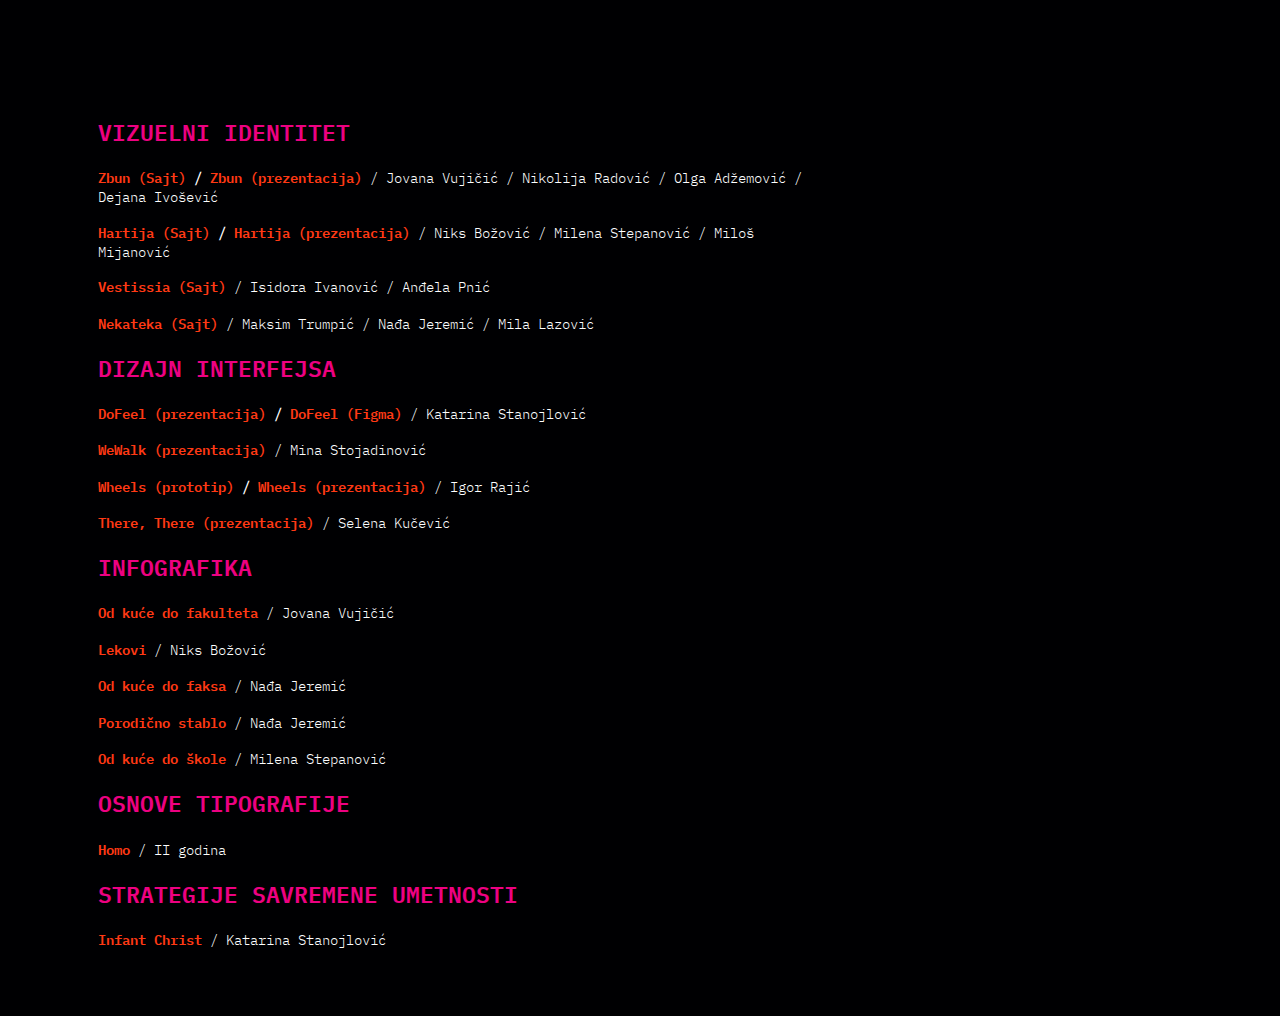
==== index.html @ 03e70bdf "Update index.html" ====
<!DOCTYpE html>
<html>
<head>
	<meta charset="utf-8">
	<meta name="viewport" content="width=device-width, initial-scale=1">
	<title>FMK DU/2024</title>

	<style type="text/css">
		@font-face {
			font-family: IBMPlexMono-Light;
			src: url(../IBMPlexMono-Light.ttf);
		}

		@font-face {
			font-family: IBMPlexMono-SemiBold;
			src: url(../IBMPlexMono-SemiBold.ttf);
		}
	</style>

	<link rel="stylesheet" type="text/css" href="style.css">

</head>
<body>
	<h1>VIZUELNI IDENTITET</h1>
		<p><strong><a href="https://drive.google.com/file/d/14YIWqXk0foU3WYNgGTz2LGXwr9jSxY_L/edit" target="_blank">Zbun (Sajt)</a> / <a href="https://docs.google.com/presentation/d/1cv5Qosp8kNuLIA_mSvvJnW4yAG36NhNT/edit?usp=sharing&ouid=112998411174908929730&rtpof=true&sd=true" target="_blank">Zbun (prezentacija)</a> </strong> / Jovana Vujičić / Nikolija Radović / Olga Adžemović / Dejana Ivošević</p>
			<p><strong><a href="https://hartija.xyz/" target="_blank">Hartija (Sajt)</a> / <a href="https://drive.google.com/file/d/19bL_RRA8BJVjBk54goTvpp6Bx_VOZxdA/view?usp=sharing" target="_blank">Hartija (prezentacija)</a></strong> / Niks Božović / Milena Stepanović / Miloš Mijanović</p>
		<p><strong><a href="https://www.isidoracreates.com/Vesstissia./" target="_blank">Vestissia (Sajt)</a></strong> / Isidora Ivanović / Anđela Pnić</p>
					<p><strong><a href="https://drive.google.com/file/d/1V8DtlT47IiT60B-oNnZswdylfnt-y7Vq/view?usp=sharing" target="_blank">Nekateka (Sajt)</a></strong> / Maksim Trumpić / Nađa Jeremić / Mila Lazović</p>

	<h1>DIZAJN INTERFEJSA</h1>
		<p><strong><a href="https://docs.google.com/presentation/d/1SFvUnXwyNdzzS04Tvp-kCzT5s1lgHse6/edit?usp=sharing&ouid=108748376167129467526&rtpof=true&sd=true" target="_blank">DoFeel (prezentacija)</a> / <a href="https://www.figma.com/proto/ThijL3gOETP0hRLHFysIHE/DoFeel-2?page-id=0%3A1&type=design&node-id=22-3&viewport=280%2C-556%2C1&t=OEp3k6jnpbhZfDGW-1&scaling=scale-down&starting-point-node-id=22%3A3&show-proto-sidebar=1&mode=design" target="_blank">DoFeel (Figma)</a> </strong> / Katarina Stanojlović</p>
			<p><strong><a href="https://www.figma.com/file/uvPgBnun7yIC66HQOGMpRK/prezentacija-wewalk?type=design&node-id=0%3A1&mode=design&t=MpEqXzLUjSBz1siK-1" target="_blank">WeWalk (prezentacija)</a> </strong> / Mina Stojadinović</p>
		<p><strong><a href="https://www.figma.com/proto/91YuTas70VKkoQ0FdJYg3k/Untitled?page-id=0%3A1&type=design&node-id=205-3&viewport=879%2C683%2C0.61&t=WxCzvSZ5wUwi3r40-1&scaling=scale-down&starting-point-node-id=1%3A2&mode=design" target="_blank">Wheels (prototip)</a> / <a href="https://www.figma.com/proto/LHj7tkxq4geMANmurKwAiR/Untitled?page-id=0%3A1&type=design&node-id=1-2&viewport=604%2C-646%2C0.19&t=RVyv1DALbjb1URpo-1&scaling=contain&mode=design" target="_blank">Wheels (prezentacija)</a></strong> / Igor Rajić</p>	
			<p><strong><a href="https://www.figma.com/proto/bzSTiUv6qYzMkBQEVkb6w3/There%2C-there-aplikacija%2C-Selena-Ku%C4%8Devi%C4%87?page-id=0%3A1&type=design&node-id=1-201&viewport=520%2C663%2C0.02&t=6BOh2hkSpeuvIeI4-1&scaling=scale-down&starting-point-node-id=1%3A201&mode=design" target="_blank">There, There (prezentacija)</a> </strong> / Selena Kučević</p> 

	<h1>INFOGRAFIKA</h1>
		<p><strong><a href="https://www.figma.com/proto/cOQgEyT9Vz5YsxwseLq9QG/Untitled?page-id=0%3A1&node-id=5-15&viewport=-2741%2C1303%2C0.32&t=ncVsepGZd5fxIqTh-1&scaling=scale-down&starting-point-node-id=5%3A15" target="_blank">Od kuće do fakulteta</a> </strong> / Jovana Vujičić</p>
			<p><strong><a href="https://niksbozovic.github.io/lekovi/" target="_blank">Lekovi</a> </strong> / Niks Božović</p>
		<p><strong><a href="https://drive.google.com/file/d/1h4FXFIHVzAMo13klOb3dYgYHwytLAloF/view?usp=sharing" target="_blank">Od kuće do faksa</a> </strong> / Nađa Jeremić</p>
			<p><strong><a href="https://www.figma.com/proto/KqNHpOzJbB3WDniDSuAYxA/porodi%C4%8Dno-stablo?node-id=0-1&t=HFhPyWPWlWkzMWD2-1" target="_blank">Porodično stablo</a> </strong> / Nađa Jeremić</p>
		<p><strong><a href="https://milenacica.github.io/kolokvijum/" target="_blank">Od kuće do škole</a> </strong> / Milena Stepanović</p>

	<h1>OSNOVE TIPOGRAFIJE</h1>
		<p><strong><a href="https://drive.google.com/file/d/1mxKSTToJY0WY_0t-edapnQoyJfshQBZ5/view?usp=sharing" target="_blank">Homo</a> </strong> / II godina</p>
		
	<h1>STRATEGIJE SAVREMENE UMETNOSTI</h1>
		<p><strong><a href="https://vimeo.com/943998382" target="_blank">Infant Christ</a> </strong> / Katarina Stanojlović</p>

</body>
</html>
---- style.css ----
body {
	padding: 10vh 50vh 5vh 10vh;
	background: #000002;
}

h1 {
	font-family: "IBMPlexMono-SemiBold";
	font-size: 2.5vh;
	color: #ed0181;
}

p {
	font-family: "IBMPlexMono-Light";
	font-size: 1.5vh;
	color: #fff;
}

a {
	font-family: "IBMPlexMono-SemiBold";
	font-size: 1.5vh;
	text-decoration: none;
	color: #ff3914;
}
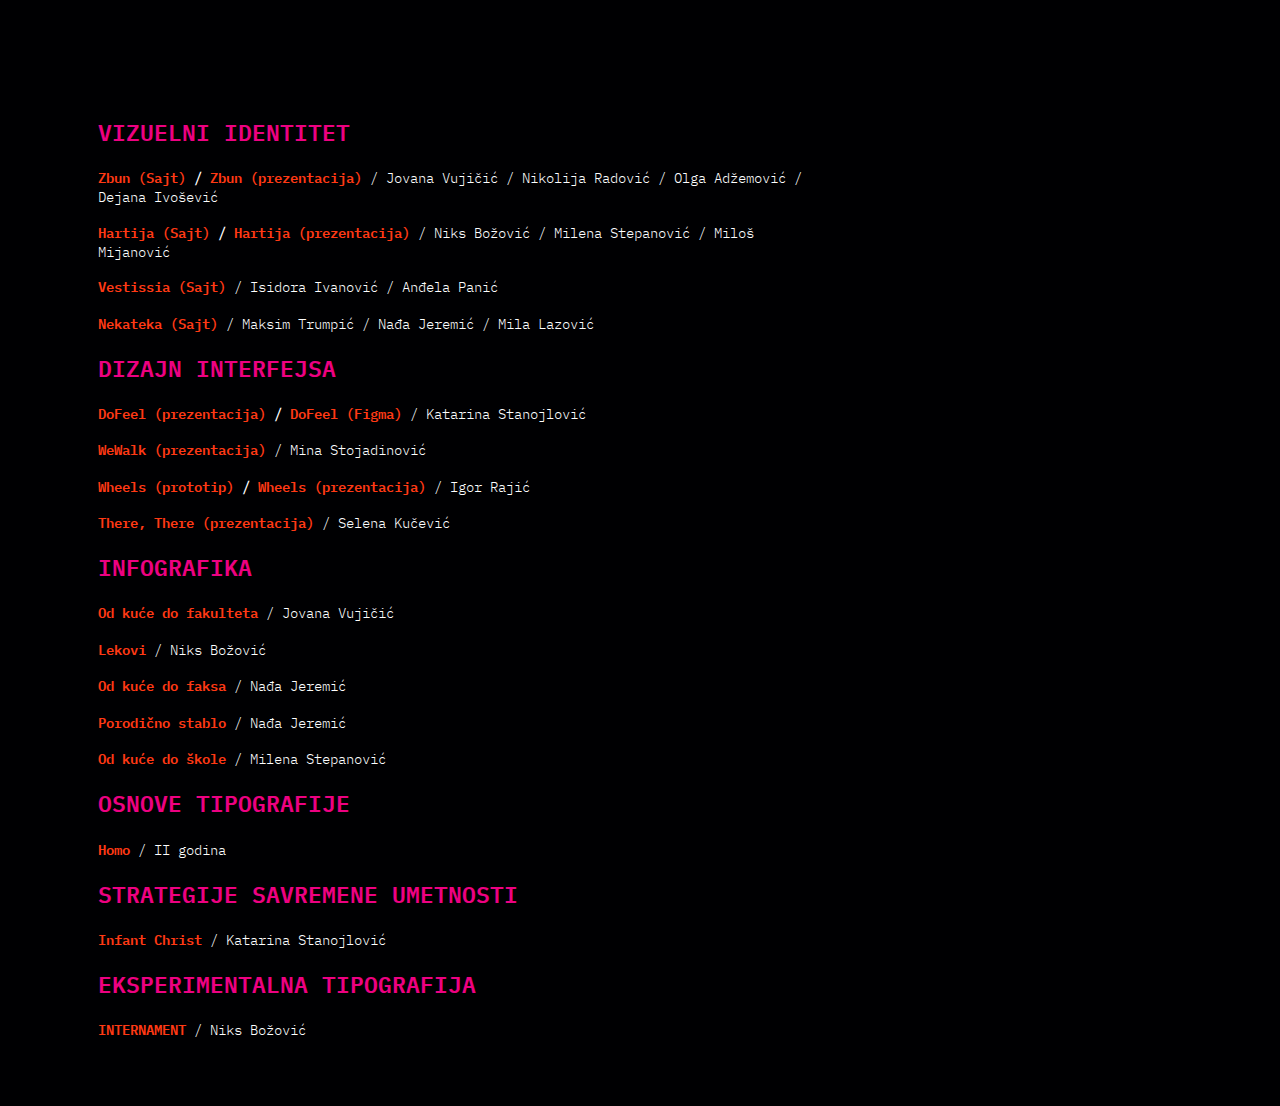
==== commit ea3aaab8: "Update index.html" ====
--- a/index.html
+++ b/index.html
@@ -8,12 +8,12 @@
 	<style type="text/css">
 		@font-face {
 			font-family: IBMPlexMono-Light;
-			src: url(../IBMPlexMono-Light.ttf);
+			src: url(./IBMPlexMono-Light.ttf);
 		}
 
 		@font-face {
 			font-family: IBMPlexMono-SemiBold;
-			src: url(../IBMPlexMono-SemiBold.ttf);
+			src: url(./IBMPlexMono-SemiBold.ttf);
 		}
 	</style>
 
@@ -24,7 +24,7 @@
 	<h1>VIZUELNI IDENTITET</h1>
 		<p><strong><a href="https://drive.google.com/file/d/14YIWqXk0foU3WYNgGTz2LGXwr9jSxY_L/edit" target="_blank">Zbun (Sajt)</a> / <a href="https://docs.google.com/presentation/d/1cv5Qosp8kNuLIA_mSvvJnW4yAG36NhNT/edit?usp=sharing&ouid=112998411174908929730&rtpof=true&sd=true" target="_blank">Zbun (prezentacija)</a> </strong> / Jovana Vujičić / Nikolija Radović / Olga Adžemović / Dejana Ivošević</p>
 			<p><strong><a href="https://hartija.xyz/" target="_blank">Hartija (Sajt)</a> / <a href="https://drive.google.com/file/d/19bL_RRA8BJVjBk54goTvpp6Bx_VOZxdA/view?usp=sharing" target="_blank">Hartija (prezentacija)</a></strong> / Niks Božović / Milena Stepanović / Miloš Mijanović</p>
-		<p><strong><a href="https://www.isidoracreates.com/Vesstissia./" target="_blank">Vestissia (Sajt)</a></strong> / Isidora Ivanović / Anđela Pnić</p>
+		<p><strong><a href="https://www.isidoracreates.com/Vesstissia./" target="_blank">Vestissia (Sajt)</a></strong> / Isidora Ivanović / Anđela Panić</p>
 					<p><strong><a href="https://drive.google.com/file/d/1V8DtlT47IiT60B-oNnZswdylfnt-y7Vq/view?usp=sharing" target="_blank">Nekateka (Sajt)</a></strong> / Maksim Trumpić / Nađa Jeremić / Mila Lazović</p>
 
 	<h1>DIZAJN INTERFEJSA</h1>
@@ -46,5 +46,8 @@
 	<h1>STRATEGIJE SAVREMENE UMETNOSTI</h1>
 		<p><strong><a href="https://vimeo.com/943998382" target="_blank">Infant Christ</a> </strong> / Katarina Stanojlović</p>
 
+	<h1>EKSPERIMENTALNA TIPOGRAFIJA</h1>
+		<p><strong><a href="https://vimeo.com/952635081?share=copy" target="_blank">INTERNAMENT</a> </strong> / Niks Božović</p>
+
 </body>
 </html>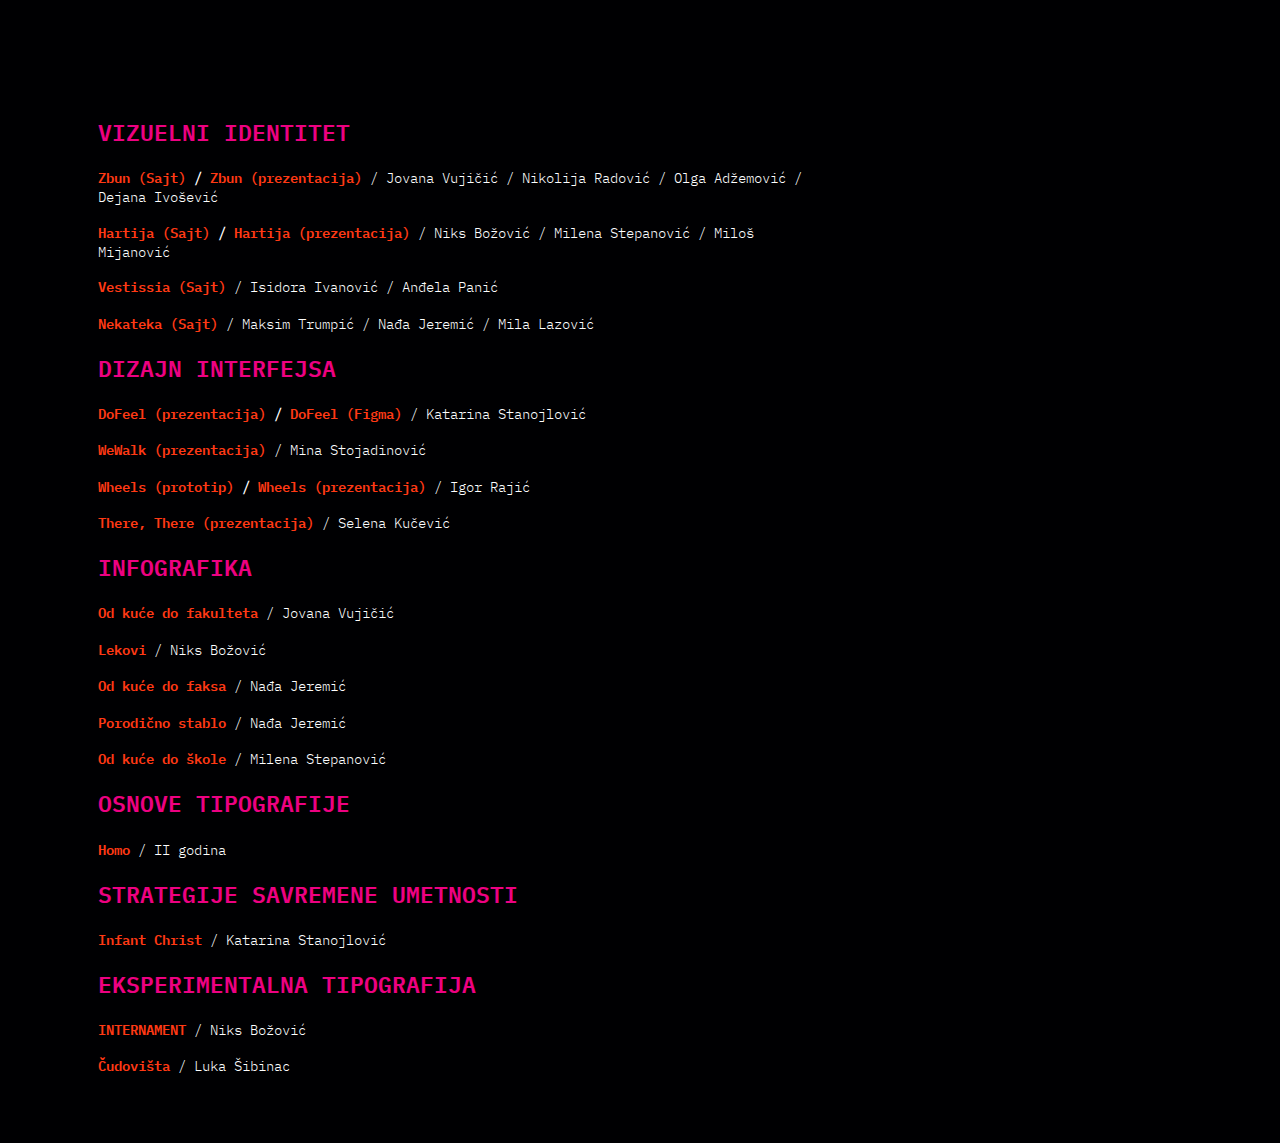
==== commit da9c1e5c: "Update index.html" ====
--- a/index.html
+++ b/index.html
@@ -48,6 +48,7 @@
 
 	<h1>EKSPERIMENTALNA TIPOGRAFIJA</h1>
 		<p><strong><a href="https://vimeo.com/952635081?share=copy" target="_blank">INTERNAMENT</a> </strong> / Niks Božović</p>
+	<p><strong><a href="https://drive.google.com/file/d/1s0cZ_4knLVBLuQxEo90_ZLusRcn5B9Rg/view?usp=sharing" target="_blank">Čudovišta</a> </strong> / Luka Šibinac</p>
 
 </body>
 </html>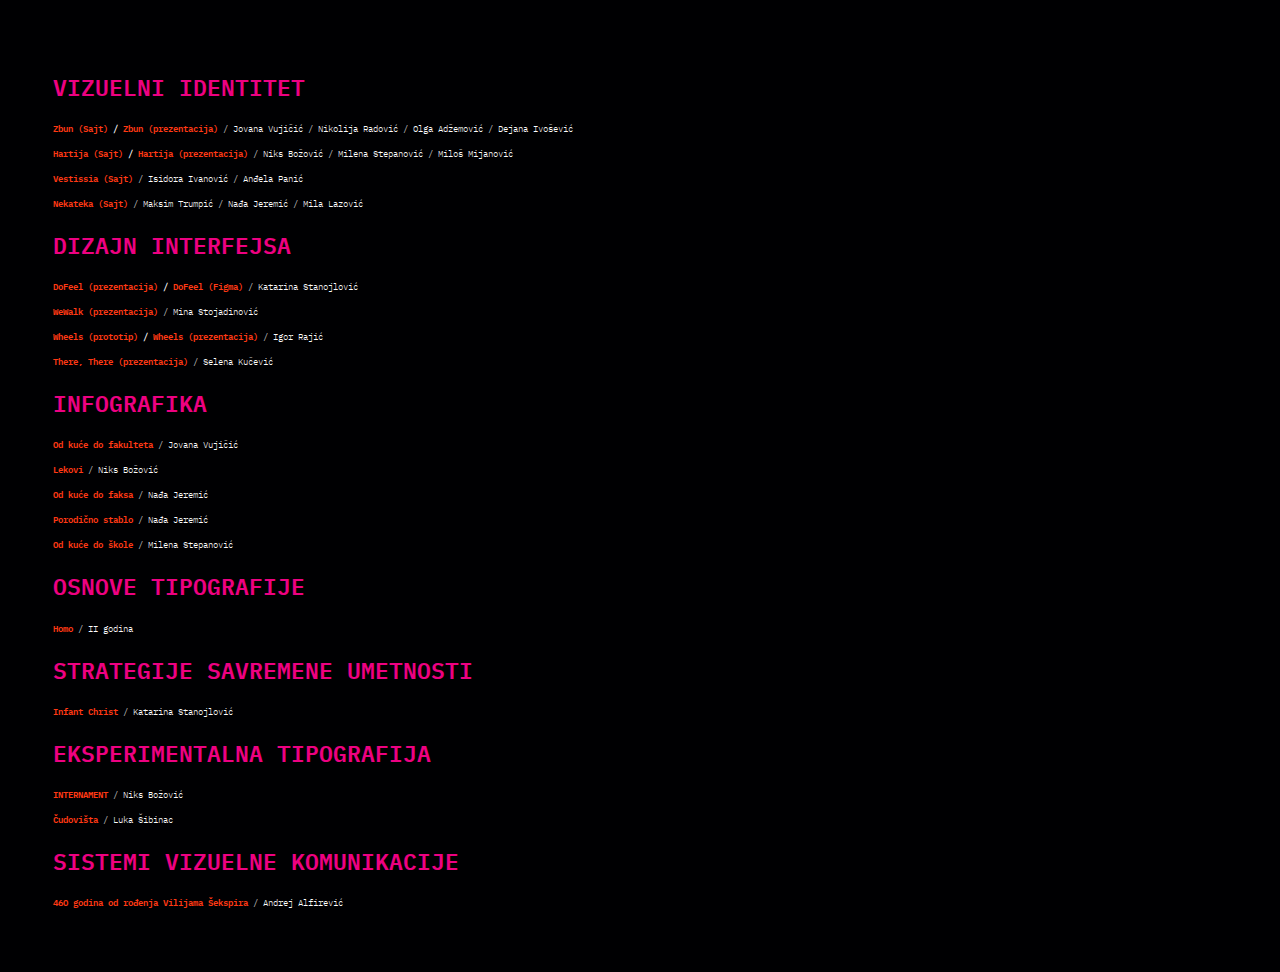
==== commit d08017b7: "shift" ====
--- a/index.html
+++ b/index.html
@@ -50,5 +50,8 @@
 		<p><strong><a href="https://vimeo.com/952635081?share=copy" target="_blank">INTERNAMENT</a> </strong> / Niks Božović</p>
 	<p><strong><a href="https://drive.google.com/file/d/1s0cZ_4knLVBLuQxEo90_ZLusRcn5B9Rg/view?usp=sharing" target="_blank">Čudovišta</a> </strong> / Luka Šibinac</p>
 
+	<h1>SISTEMI VIZUELNE KOMUNIKACIJE</h1>
+		<p><strong><a href="https://drive.google.com/file/d/1v6wAToQEvkYSf8s6mHZz4l3q35jkrL88/view" target="_blank">460 godina od rođenja Vilijama Šekspira</a> </strong> / Andrej Alfirević</p>
+
 </body>
 </html>--- a/style.css
+++ b/style.css
@@ -1,5 +1,5 @@
 body {
-	padding: 10vh 50vh 5vh 10vh;
+	padding: 5vh 50vh 5vh 5vh;
 	background: #000002;
 }
 
@@ -11,13 +11,13 @@
 
 p {
 	font-family: "IBMPlexMono-Light";
-	font-size: 1.5vh;
+	font-size: 1vh;
 	color: #fff;
 }
 
 a {
 	font-family: "IBMPlexMono-SemiBold";
-	font-size: 1.5vh;
+	font-size: 1vh;
 	text-decoration: none;
 	color: #ff3914;
 }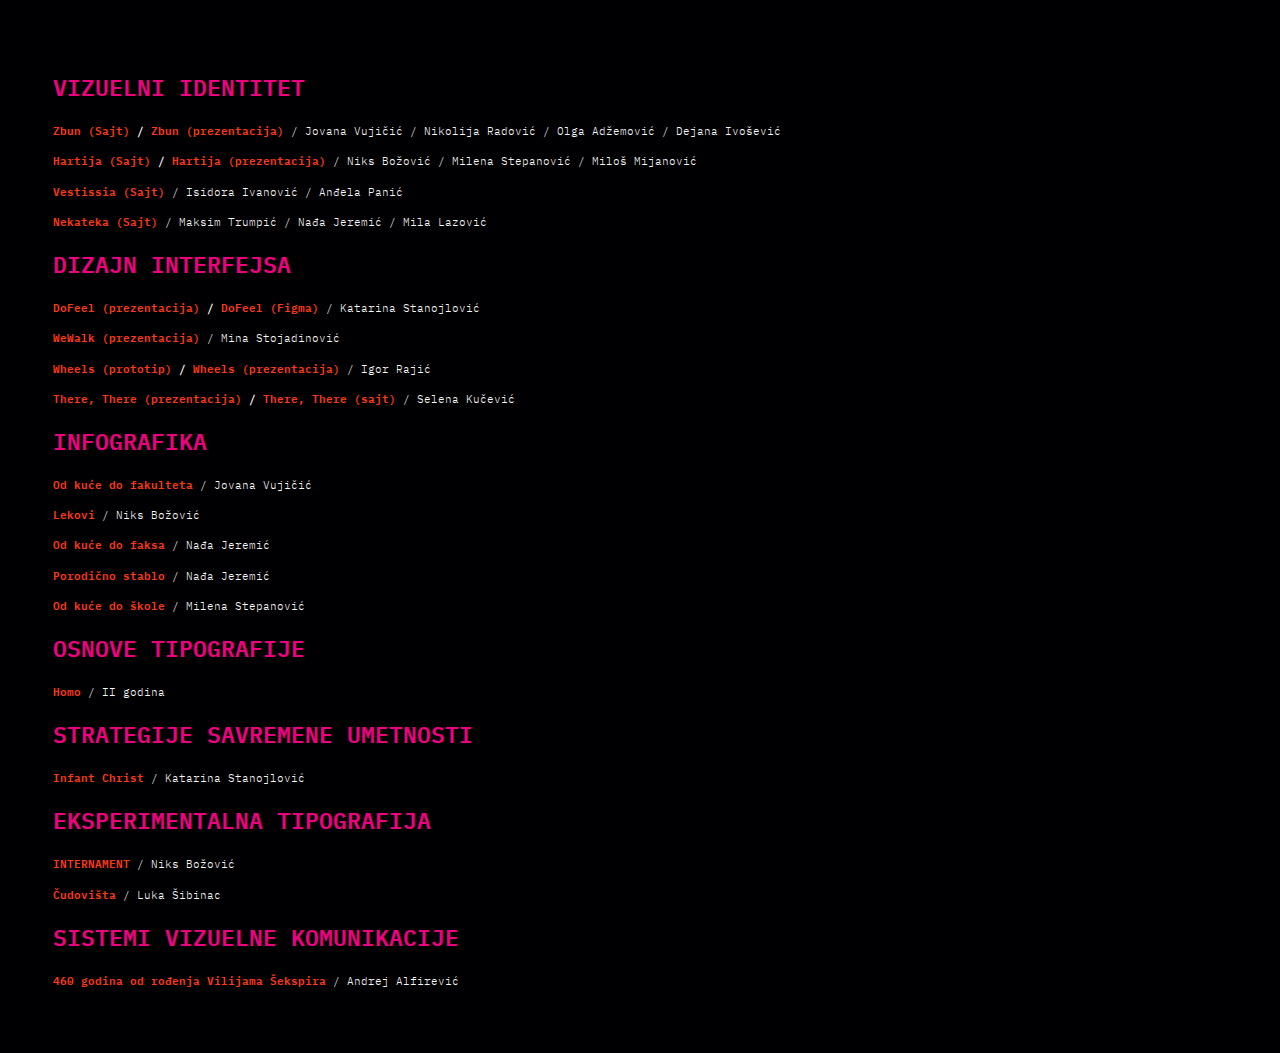
==== commit a97635f4: "Update index.html" ====
--- a/index.html
+++ b/index.html
@@ -31,7 +31,7 @@
 		<p><strong><a href="https://docs.google.com/presentation/d/1SFvUnXwyNdzzS04Tvp-kCzT5s1lgHse6/edit?usp=sharing&ouid=108748376167129467526&rtpof=true&sd=true" target="_blank">DoFeel (prezentacija)</a> / <a href="https://www.figma.com/proto/ThijL3gOETP0hRLHFysIHE/DoFeel-2?page-id=0%3A1&type=design&node-id=22-3&viewport=280%2C-556%2C1&t=OEp3k6jnpbhZfDGW-1&scaling=scale-down&starting-point-node-id=22%3A3&show-proto-sidebar=1&mode=design" target="_blank">DoFeel (Figma)</a> </strong> / Katarina Stanojlović</p>
 			<p><strong><a href="https://www.figma.com/file/uvPgBnun7yIC66HQOGMpRK/prezentacija-wewalk?type=design&node-id=0%3A1&mode=design&t=MpEqXzLUjSBz1siK-1" target="_blank">WeWalk (prezentacija)</a> </strong> / Mina Stojadinović</p>
 		<p><strong><a href="https://www.figma.com/proto/91YuTas70VKkoQ0FdJYg3k/Untitled?page-id=0%3A1&type=design&node-id=205-3&viewport=879%2C683%2C0.61&t=WxCzvSZ5wUwi3r40-1&scaling=scale-down&starting-point-node-id=1%3A2&mode=design" target="_blank">Wheels (prototip)</a> / <a href="https://www.figma.com/proto/LHj7tkxq4geMANmurKwAiR/Untitled?page-id=0%3A1&type=design&node-id=1-2&viewport=604%2C-646%2C0.19&t=RVyv1DALbjb1URpo-1&scaling=contain&mode=design" target="_blank">Wheels (prezentacija)</a></strong> / Igor Rajić</p>	
-			<p><strong><a href="https://www.figma.com/proto/bzSTiUv6qYzMkBQEVkb6w3/There%2C-there-aplikacija%2C-Selena-Ku%C4%8Devi%C4%87?page-id=0%3A1&type=design&node-id=1-201&viewport=520%2C663%2C0.02&t=6BOh2hkSpeuvIeI4-1&scaling=scale-down&starting-point-node-id=1%3A201&mode=design" target="_blank">There, There (prezentacija)</a> </strong> / Selena Kučević</p> 
+			<p><strong><a href="https://www.figma.com/proto/bzSTiUv6qYzMkBQEVkb6w3/There%2C-there-aplikacija%2C-Selena-Ku%C4%8Devi%C4%87?page-id=0%3A1&type=design&node-id=1-201&viewport=520%2C663%2C0.02&t=6BOh2hkSpeuvIeI4-1&scaling=scale-down&starting-point-node-id=1%3A201&mode=design" target="_blank">There, There (prezentacija)</a> / <a href="https://vimeo.com/972189818" target="_blank">There, There (sajt)</a></strong> / Selena Kučević</p> 
 
 	<h1>INFOGRAFIKA</h1>
 		<p><strong><a href="https://www.figma.com/proto/cOQgEyT9Vz5YsxwseLq9QG/Untitled?page-id=0%3A1&node-id=5-15&viewport=-2741%2C1303%2C0.32&t=ncVsepGZd5fxIqTh-1&scaling=scale-down&starting-point-node-id=5%3A15" target="_blank">Od kuće do fakulteta</a> </strong> / Jovana Vujičić</p>
--- a/style.css
+++ b/style.css
@@ -11,13 +11,13 @@
 
 p {
 	font-family: "IBMPlexMono-Light";
-	font-size: 1vh;
+	font-size: 1.25vh;
 	color: #fff;
 }
 
 a {
 	font-family: "IBMPlexMono-SemiBold";
-	font-size: 1vh;
+	font-size: 1.25vh;
 	text-decoration: none;
 	color: #ff3914;
 }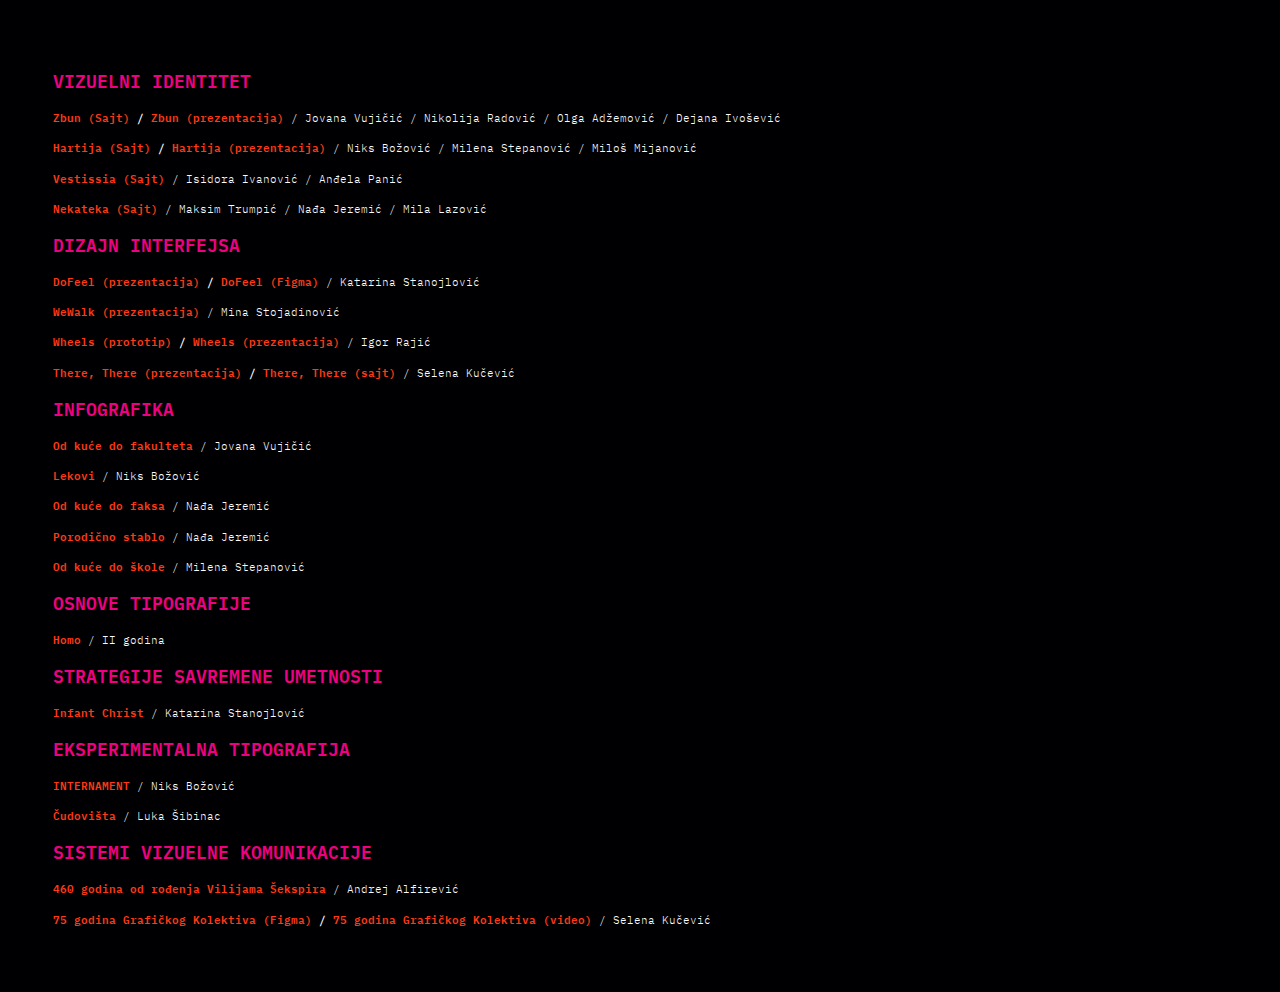
==== commit 7744c502: "update" ====
--- a/index.html
+++ b/index.html
@@ -52,6 +52,8 @@
 
 	<h1>SISTEMI VIZUELNE KOMUNIKACIJE</h1>
 		<p><strong><a href="https://drive.google.com/file/d/1v6wAToQEvkYSf8s6mHZz4l3q35jkrL88/view" target="_blank">460 godina od rođenja Vilijama Šekspira</a> </strong> / Andrej Alfirević</p>
+	<p><strong><a href="https://www.figma.com/proto/RjLt8iXQVk0dj7EyLF4IiU/GK-kreativni-brief?page-id=122%3A481&node-id=122-482&viewport=485%2C2647%2C0.06&t=2JFzXP1adJgQyuxE-1&scaling=contain&content-scaling=fixed" target="_blank">75 godina Grafičkog Kolektiva (Figma)</a> / <a href="https://vimeo.com/972208785?share=copy" target="_blank">75 godina Grafičkog Kolektiva (video)</a> </strong> / Selena Kučević</p>
+
 
 </body>
 </html>--- a/style.css
+++ b/style.css
@@ -5,7 +5,7 @@
 
 h1 {
 	font-family: "IBMPlexMono-SemiBold";
-	font-size: 2.5vh;
+	font-size: 2vh;
 	color: #ed0181;
 }
 
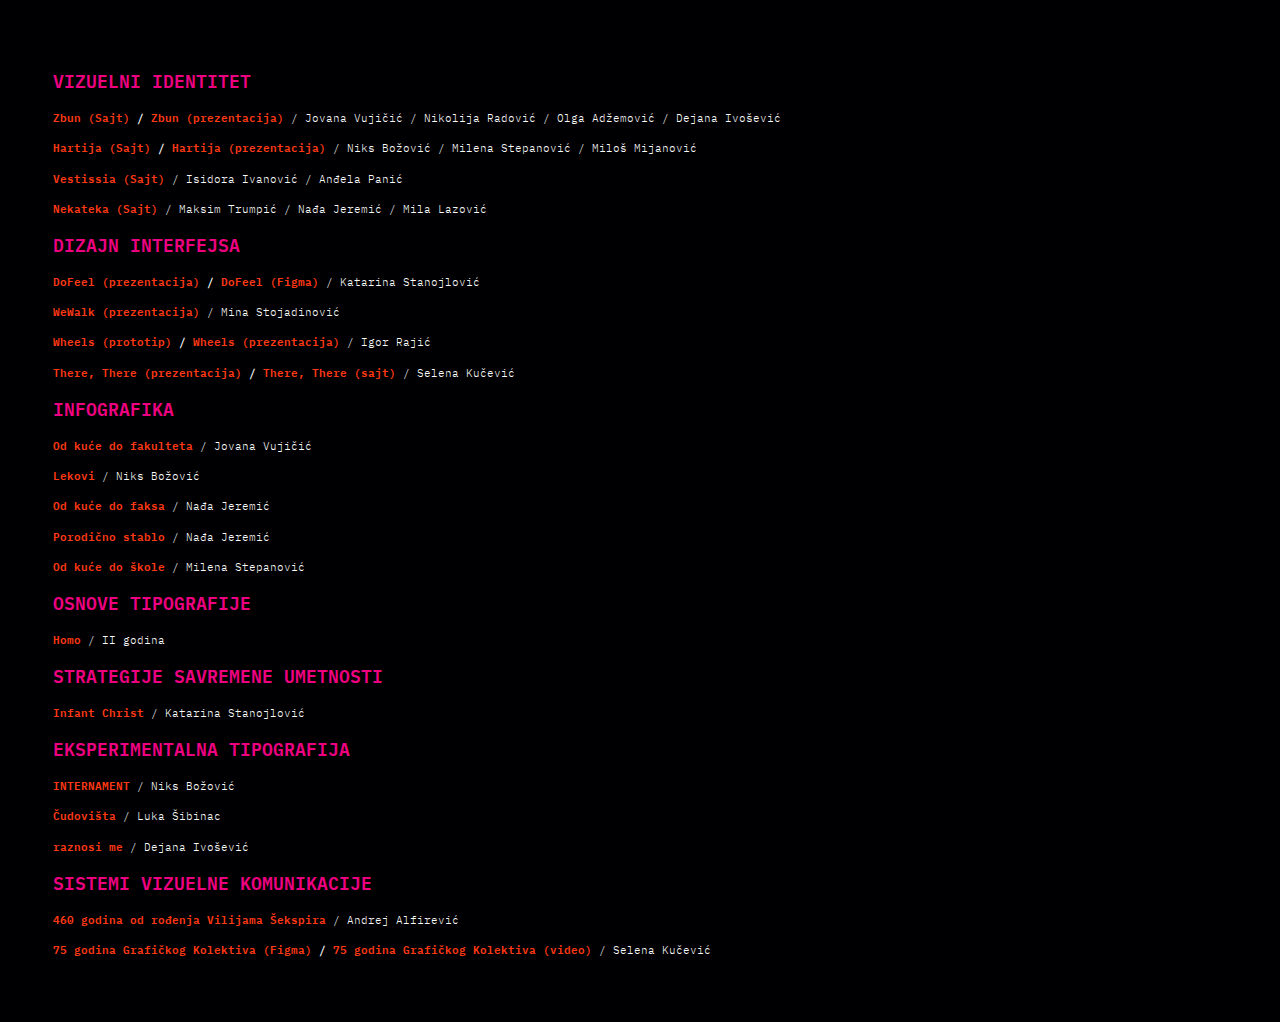
==== commit 53dfa921: "update" ====
--- a/index.html
+++ b/index.html
@@ -49,6 +49,7 @@
 	<h1>EKSPERIMENTALNA TIPOGRAFIJA</h1>
 		<p><strong><a href="https://vimeo.com/952635081?share=copy" target="_blank">INTERNAMENT</a> </strong> / Niks Božović</p>
 	<p><strong><a href="https://drive.google.com/file/d/1s0cZ_4knLVBLuQxEo90_ZLusRcn5B9Rg/view?usp=sharing" target="_blank">Čudovišta</a> </strong> / Luka Šibinac</p>
+		<p><strong><a href="https://drive.google.com/file/d/18X9gYCQPZa7_UvXkhgWV_CNgiHzKhbg8/view?usp=sharing" target="_blank">raznosi me</a> </strong> / Dejana Ivošević</p>
 
 	<h1>SISTEMI VIZUELNE KOMUNIKACIJE</h1>
 		<p><strong><a href="https://drive.google.com/file/d/1v6wAToQEvkYSf8s6mHZz4l3q35jkrL88/view" target="_blank">460 godina od rođenja Vilijama Šekspira</a> </strong> / Andrej Alfirević</p>
